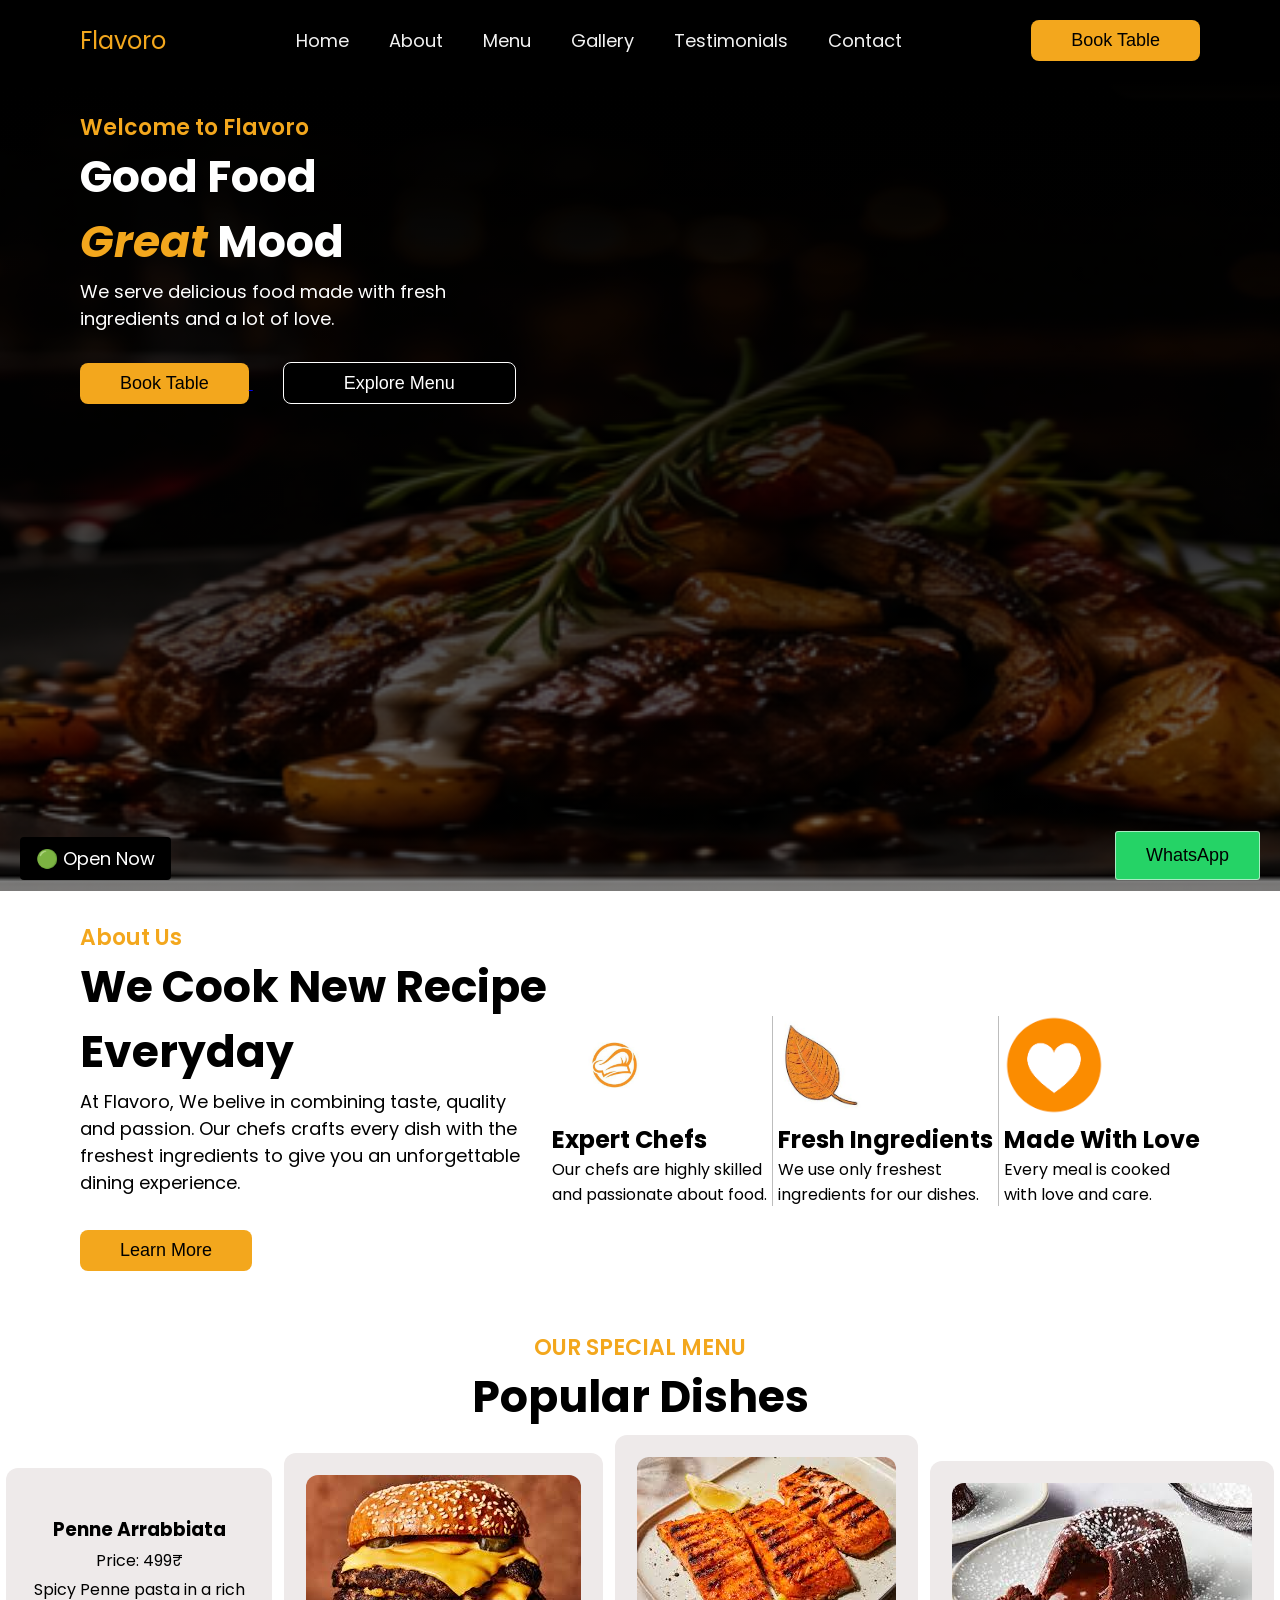
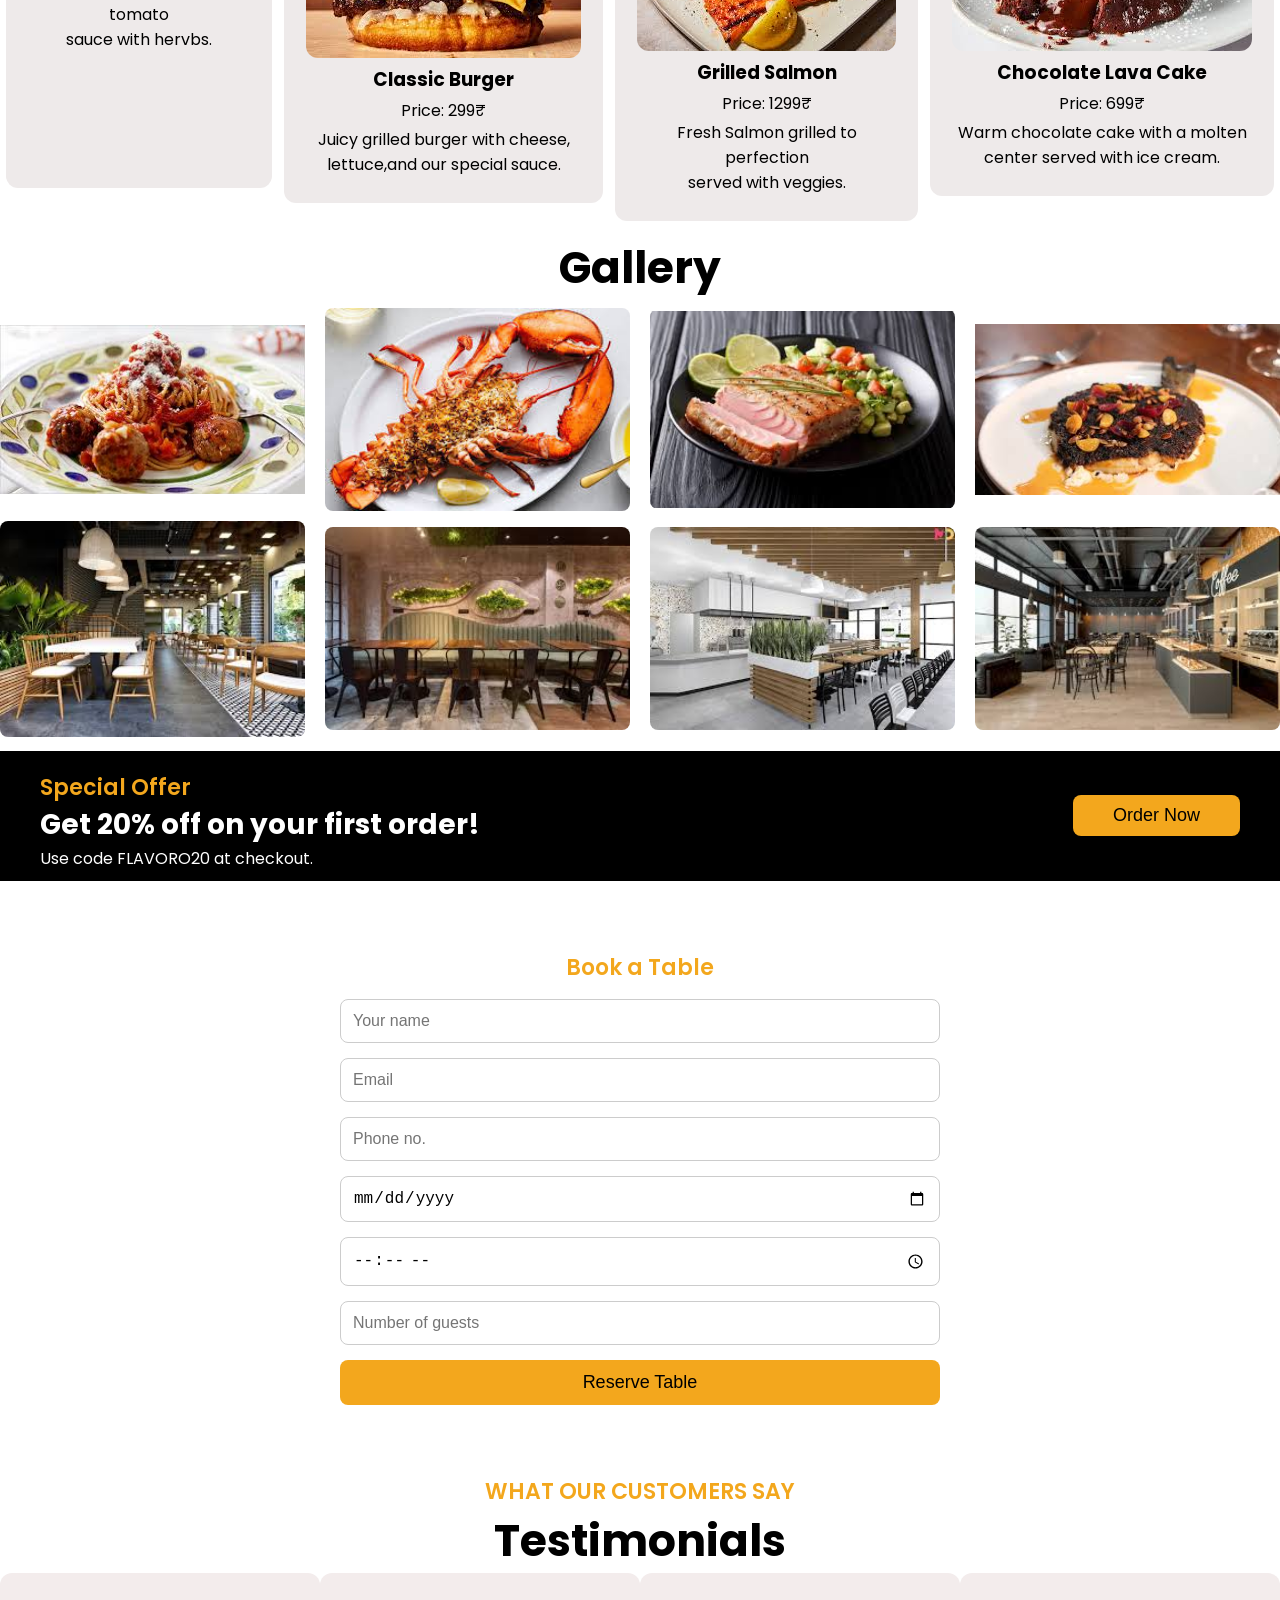
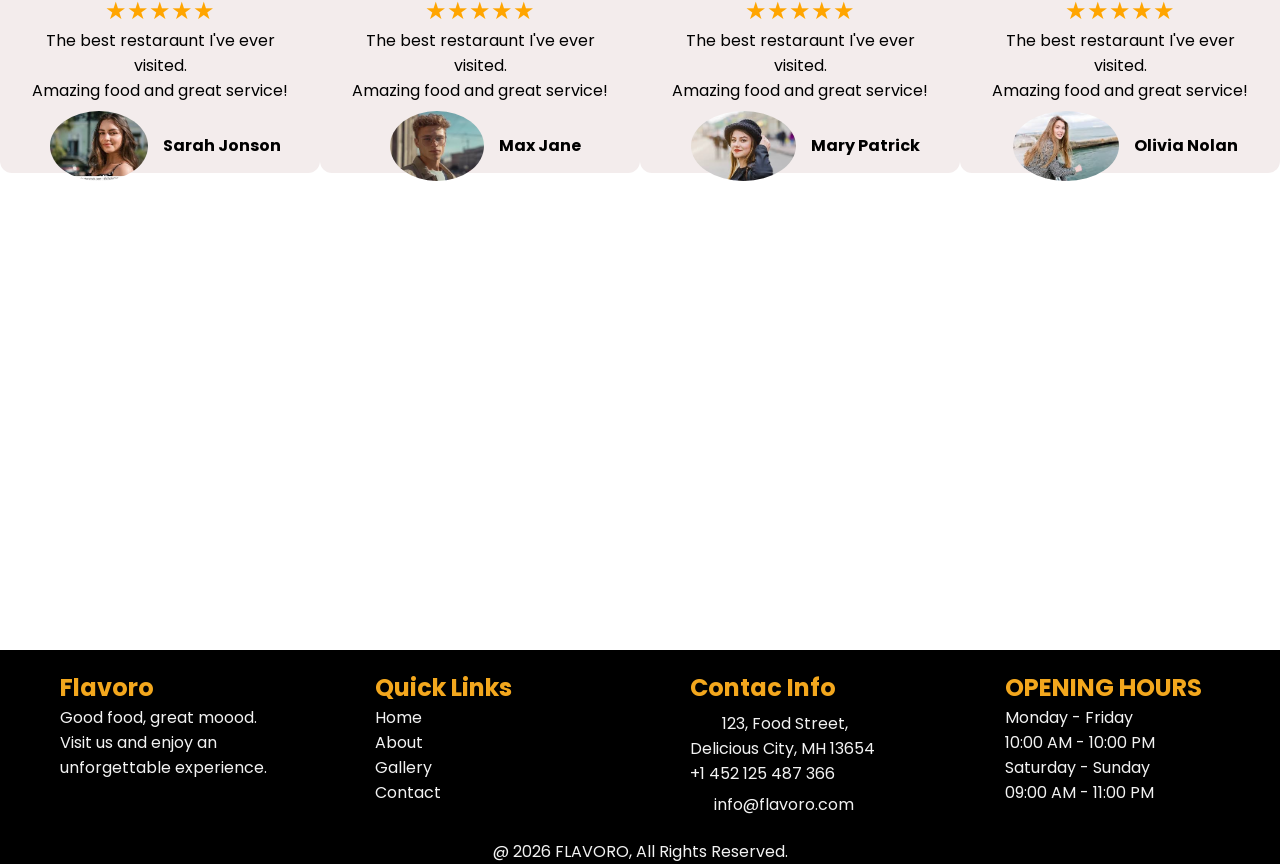
==== index.html @ 7c65e561 "Add files via upload" ====
<!DOCTYPE html>
<html lang="en">

<head>
    <meta charset="UTF-8">
    <meta name="viewport" content="width=device-width, initial-scale=1.0">
    <title>Document</title>
    <link rel="stylesheet" href="Restaraunt_Website.css">
    <link rel="preconnect" href="https://fonts.googleapis.com">
    <link rel="preconnect" href="https://fonts.gstatic.com" crossorigin>
    <link
        href="https://fonts.googleapis.com/css2?family=Poppins:ital,wght@0,100;0,200;0,300;0,400;0,500;0,600;0,700;0,800;0,900;1,100;1,200;1,300;1,400;1,500;1,600;1,700;1,800;1,900&display=swap"
        rel="stylesheet">
</head>

<body>
    <div class="container">
        <nav class="navbar">
            <div class="logo">Flavoro</div>
            <button class="hamburger"><img src="hamburger.svg" alt=""></button>
            <ul class="navs show">
                <li><a href="#home">Home</a></li>
                <li><a href="#about">About</a></li>
                <li><a href="#menu">Menu</a></li>
                <li><a href="#gallery">Gallery</a></li>
                <li><a href="#testimonials">Testimonials</a></li>
                <li><a href="#contact">Contact</a></li>
            </ul>
            <a href="#reservation">
                <button class="nav_btn" id="booktable">Book Table</button>
            </a>

        </nav>
        <div class="hero" id="home">
            <h3 class="fst">Welcome to Flavoro</h3>
            <h2 class="scnd">Good Food</h2>
            <h2 class="thrd"><span>Great</span> Mood</h2>
            <p class="para">We serve delicious food made with fresh<br> ingredients and a lot of love.</p>
            <div class="foot">
                <a href="#reservation">
                    <button class="nav_btn">Book Table</button>
                </a>
                <a href="#menu">
                    <button class="explore">Explore Menu</button>
                </a>

            </div>

        </div>
        <div class="main" id="about">
            <div class="text">
                <h3 class="fst" id="fst">About Us</h3>
                <h2 class="scnd">We Cook New Recipe <br> Everyday</h2>
                <p class="para">At Flavoro, We belive in combining taste, quality <br> and passion. Our chefs crafts
                    every dish with the <br> freshest ingredients to give you an unforgettable <br> dining experience.
                </p>
                <button class="nav_btn" id="learn">Learn More</button>
            </div>
            <div class="card">
                <div class="image"><img src="chef.jpg" alt="" class="round_card"></div>
                <h2>Expert Chefs</h2>
                <p>Our chefs are highly skilled <br> and passionate about food.</p>
            </div>
            <div class="line"></div>
            <div class="card">
                <div class="image"><img src="leaf.jpg" alt="" class="round_card"></div>
                <h2>Fresh Ingredients</h2>
                <p>We use only freshest <br>ingredients for our dishes.</p>
            </div>
            <div class="line"></div>
            <div class="card">
                <div class="image"><img src="heart.png" alt="" class="round_card"></div>
                <h2>Made With Love</h2>
                <p>Every meal is cooked <br> with love and care.</p>
            </div>

        </div>
        <div class="section" id="menu">
            <h3 class="fst">OUR SPECIAL MENU</h3>
            <h2 class="scnd">Popular Dishes</h2>
            <div class="cards-section">
                <div class="cards">
                    <img src="pasta.jpg" alt="">
                    <h3>Penne Arrabbiata</h3>
                    <p>Price: 499₹</p>
                    <p>Spicy Penne pasta in a rich tomato <br> sauce with hervbs.</p>
                </div>
                <div class="cards">
                    <img src="burger.jpg" alt="">
                    <h3>Classic Burger</h3>
                    <p>Price: 299₹</p>
                    <p>Juicy grilled burger with cheese,<br> lettuce,and our special sauce.</p>
                </div>
                <div class="cards">
                    <img src="salmon.jpg" alt="">
                    <h3>Grilled Salmon</h3>
                    <p>Price: 1299₹</p>
                    <p>Fresh Salmon grilled to perfection <br>served with veggies.</p>
                </div>
                <div class="cards">
                    <img src="cake.jpg" alt="">
                    <h3>Chocolate Lava Cake</h3>
                    <p>Price: 699₹</p>
                    <p>Warm chocolate cake with a molten<br>center served with ice cream.</p>
                </div>
            </div>

        </div>
        <section class="gallery" id="gallery">
            <h2 class="scnd margin center">Gallery </h2>
            <div class="food galleryitems">
                <img src="food1.jpg" alt=""><img src="food2.jpg" alt=""><img src="food3.jpg" alt=""><img src="food4.jpg"
                    alt="">
            </div>
            <div class="interior galleryitems">
                <img src="int1.jpg" alt=""><img src="img2.jpg" alt=""><img src="int3.jpg" alt=""><img src="int4.jpg"
                    alt="">
            </div>
        </section>
        <div class="special-offer">
            <div class="text-special-offer">
                <h3 class="fst" id="fst2">Special Offer</h3>
                <h2 class="special-offer-h2">Get 20% off on your first order!</h2>
                <p>Use code FLAVORO20 at checkout. </p>
            </div>

            <button class="nav_btn">Order Now</button>
        </div>
        <section class="reservation" id="reservation">
            <form action="" class="reservation-form">
                <h2 class="fst">Book a Table</h2>
                <input type="text" placeholder="Your name" required>
                <input type="email" placeholder="Email" required>
                <input type="number" placeholder="Phone no." required>
                <input type="date" required>
                <input type="time" required>
                <input type="number" placeholder="Number of guests" min="1" required>
                <button type="submit">Reserve Table</button>

            </form>
        </section>
        <div class="testimonials" id="testimonials">
            <div class="text">
                <h3 class="fst">WHAT OUR CUSTOMERS SAY</h3>
                <h2 class="scnd">Testimonials</h2>
                <div class="review-container">


                    <div class="reviews">
                        <span style="color: orange; font-size: 24px;">&#9733;</span><span
                            style="color: orange; font-size: 24px;">&#9733;</span><span
                            style="color: orange; font-size: 24px;">&#9733;</span><span
                            style="color: orange; font-size: 24px;">&#9733;</span><span
                            style="color: orange; font-size: 24px;">&#9733;</span>
                        <p>The best restaraunt I've ever visited. <br> Amazing food and great service!</p>
                        <div class="margin">
                            <img src="frgn1.jpg" alt="">
                            <p class="bold">Sarah Jonson</p>
                        </div>
                    </div>
                    <div class="reviews">
                        <span class="star">&#9733;</span><span class="star">&#9733;</span><span
                            class="star">&#9733;</span><span class="star">&#9733;</span><span
                            class="star">&#9733;</span>
                        <p>The best restaraunt I've ever visited. <br> Amazing food and great service!</p>
                        <div class="margin">
                            <img src="frgn3.jpg" alt="">
                            <p class="bold">Max Jane</p>
                        </div>
                    </div>
                    <div class="reviews">
                        <span style="color: orange; font-size: 24px;">&#9733;</span><span
                            style="color: orange; font-size: 24px;">&#9733;</span><span
                            style="color: orange; font-size: 24px;">&#9733;</span><span
                            style="color: orange; font-size: 24px;">&#9733;</span><span
                            style="color: orange; font-size: 24px;">&#9733;</span>
                        <p>The best restaraunt I've ever visited. <br> Amazing food and great service!</p>
                        <div class="margin">
                            <img src="frgn2.jpg" alt="">
                            <p class="bold">Mary Patrick</p>
                        </div>
                    </div>
                    <div class="reviews">
                        <span style="color: orange; font-size: 24px;">&#9733;</span><span
                            style="color: orange; font-size: 24px;">&#9733;</span><span
                            style="color: orange; font-size: 24px;">&#9733;</span><span
                            style="color: orange; font-size: 24px;">&#9733;</span><span
                            style="color: orange; font-size: 24px;">&#9733;</span>
                        <p>The best restaraunt I've ever visited. <br> Amazing food and great service!</p>
                        <div class="margin">
                            <img src="frgn4.jpg" alt="">
                            <p class="bold">Olivia Nolan</p>
                        </div>
                    </div>
                </div>
            </div>
        </div>
        <section class="map">
            <iframe
                src="https://www.google.com/maps/embed?pb=!1m18!1m12!1m3!1d7525.677391440527!2d72.83444117426083!3d19.419374241105054!2m3!1f0!2f0!3f0!3m2!1i1024!2i768!4f13.1!3m3!1m2!1s0x3be7a9590ee6f6af%3A0x9c151c75016edf03!2sEmersion%20classes!5e0!3m2!1sen!2sin!4v1782209805193!5m2!1sen!2sin"
                width="100%" height="450" style="border:0;" allowfullscreen="" loading="lazy"
                referrerpolicy="no-referrer-when-downgrade"></iframe>
        </section>
        <footer class="footer" id="contact">
            <div class="first">
                <h3 class="headinglast">Flavoro</h3>
                <p>Good food, great moood.</p>
                <p>Visit us and enjoy an <br> unforgettable experience.</p>
                <img src="facebook.svg" alt=""><img src="instagram.svg" alt=""><img src="twitter.svg" alt=""><img
                    src="youtube.svg" alt="">
            </div>
            <div class="second">
                <h3 class="headinglast">Quick Links</h3>
                <p>Home</p>
                <p>About</p>
                <p>Gallery</p>
                <p>Contact</p>
            </div>
            <div class="third">
                <h3 class="headinglast">Contac Info</h3>
                <div> <img src="location.svg" alt=""><span class="margin">123, Food Street, Delicious City, MH
                        13654</span></div>
                <div> <img src="call.svg" alt=""><span>+1 452 125 487 366</span></div>
                <div> <img src="mail.svg" alt=""><span>info@flavoro.com</span></div>

            </div>
            <div class="fourth">
                <h3 class="headinglast">OPENING HOURS</h3>
                <p>Monday - Friday </p>
                <p>10:00 AM - 10:00 PM</p>
                <p>Saturday - Sunday </p>
                <p>09:00 AM - 11:00 PM</p>
            </div>
        </footer>
        <div class="last">@ 2026 FLAVORO, All Rights Reserved.</div>
        <div class="whatsAppContact"><button class="whatsapp">WhatsApp</button></div>
        <div class="status"></div>

    </div>
    <script src="Restaraunt_Website.js"></script>
</body>

</html>
---- Restaraunt_Website.css ----
html{
    scroll-behavior: smooth;
}
body {
    font-family: 'Poppins', sans-serif;
}

* {
    margin: 0;
    padding: 0;
    box-sizing: border-box;
}

:root {
    --main_color: #f3a71d;
}

.navbar {
    display: flex;
    justify-content: space-between;
    align-items: center;
    background: #000000;
    color: #f2f2f2;
    padding: 20px 80px;
    width: 100%;
}

.navs {
    display: flex;
    list-style-type: none;
    gap: 40px;

}

.navs li a {
    color: #f2f2f2;
    text-decoration: none;
    font-size: 18px;
}

.navs li a:hover {
    color: var(--main_color);
    text-decoration: underline;
    transform: translateY(-3px);
    transition: ease 0.45s;
}

.navs li:hover {
    transform: translateY(-3px);
    transition: ease 0.45s;
}
.navbar{
    position: sticky;
    top: 0;
    z-index: 54;
}

.nav_btn {
    background: none;
    background: transparent;
    background: var(--main_color);
    border: none;
    padding: 10px 40px;
    border-radius: 8px;
    font-size: 18px;
    text-align: center;
    cursor: pointer;
}

.nav_btn:hover {
    transform: translateY(-3px);
    transition: ease 0.45s;
}

.logo {
    color: var(--main_color);
    font-size: 24px;
    cursor: pointer;
}

.headinglast {
    color: var(--main_color);
    font-size: 24px;
    cursor: pointer;
}

.hero {
    background: linear-gradient(rgba(0, 0, 0), rgba(0, 0, 0, 0.5)), url("dish_crop.png");
    background-position: center;
    min-height: 90vh;
    min-width: 100%;
    background-size: cover;
    width: 100%;
    background-repeat: no-repeat;
    padding: 30px 80px;
    color: white;
}

.fst {
    font-size: 22px;
    font-weight: 600;
    color: var(--main_color);
}

.scnd {
    font-size: 44px;
}

.thrd span {
    color: var(--main_color);
    font-style: italic;
}

.thrd {
    font-size: 44px;
}

.para {
    font-size: 18px;
    margin: 4px 0;
}

.foot {
    margin: 30px 0;
}

.explore {
    background: none;
    background: transparent;
    border: none;
    border: 1px solid white;
    padding: 9.5px 60px;
    font-size: 18px;
    border-radius: 8px;
    color: white;
    margin-left: 30px;
    text-align: center;
    background: #000000;
}

.explore:hover {
    transform: translateY(-3px);
    transition: ease 0.45s;
    cursor: pointer;
}

.main {
    display: flex;
    align-items: center;
    justify-content: space-between;
    padding: 30px 80px;
}

.round_card {
    height: 100px;
    object-fit: contain;
}

.line {
    height: 190px;
    width: 1px;
    background-color: rgb(189, 189, 189);
}

#learn {
    margin: 30px 0;
}

.cards-section {
    display: flex;
    align-items: center;
    justify-content: space-between;
}

.cards {
    background-color: rgb(238, 234, 234);
    padding: 22px;
    margin: 6px;
    min-height: 320px;
    border-radius: 12px;

}
.navs li:hover{
    transition: ease 0.45s;
}

.cards img {
    border-radius: 12px;
}

.cards p {
    margin: 4px 0;
}

.section {
    text-align: center;
}

.special-offer {
    background: black;
    display: flex;
    align-items: center;
    justify-content: space-between;
    color: white;
    margin-top: 14px;
    padding: 10px 40px;
}

.special-offer-h2 {
    font-size: 28px;
}

#fst2 {
    margin-top: 10px;
}

.testimonials {
    text-align: center;
}

.review-container {
    display: flex;
    align-items: center;
    justify-content: space-between;
}

.reviews {
    height: 200px;
    background-color: rgb(243, 236, 236);
    padding: 20px 20px;
    border-radius: 12px;
}

.reviews img {
    height: 70px;
    object-fit: contain;
    object-position: center;
    display: inline;
    border-radius: 100%;

}

.reviews .bold {
    display: inline;
}

.bold {
    font-weight: bold;
    position: relative;
    top: -30px;
    left: 11px;
}

.margin {
    margin: 8px;
}

.first img {
    margin: 4px 12px;
}

.footer {
    display: grid;
    grid-template-columns: repeat(4, 1fr);
    gap: 100px;
    padding: 20px 60px;
    background: #000000;
    color: #f2f2f2;
    margin-top: 50px;
}

.first,
.second,
.third,
.fourth {
    text-align: left;
}

.last {
    background: #000000;
    color: #f2f2f2;
    text-align: center;
}

img:hover {
    cursor: pointer;
}

.star {
    color: orange;
    font-size: 24px;
}
html{
    scroll-behavior: smooth;
}

.hamburger {
    background: none;
    background: transparent;
    border: none;
    display: none;
    color: white;
}

@media (max-width:768px) {
    .navbar {
        display: grid;
        
        grid-template-columns: 1fr 1fr;
        gap: 20px;
        text-align: center;
        padding: 10px 10px;
    }

    #booktable {
        width: 100%;
        display: none;
    }

    .footer {
        flex-direction: column;
        gap: 10px;
    }

    .main {
        flex-direction: column;
    }

    .cards-section {
        flex-direction: column;
    }

    .review-container {
        flex-direction: column;
        gap: 20px;
    }

    .footer {
        grid-template-columns: repeat(2, 1fr);
        padding: 10px 20px;
    }

    .nav_btn {
        margin: 12px;
    }

    .headinglast {
        font-size: 18px;
    }

    .navs {
        flex-direction: column;
        text-align: center;
        position: sticky;
        top: 0;

        gap: 20px;
        width: 100%;

        display: none;

    }

    .special-offer {
        flex-direction: column;
    }

    .reviews {
        margin: 0;
        padding: 10px 20px;
    }

    .hamburger {
        display: block;
        font-size: 30px;
        position: relative;
display: flex;
justify-content: space-around;
align-items: center;
    }

    .card {
        width: 100%;
        margin-top: 15px;
        text-align: center;
    }

    .last {
        padding: 5px;
        width: 100%;
    }

    .line {
        display: none;
    }

    .explore {
        margin-left: 10px;
    }

    .fst {
        font-size: 20px;
    }

    .scnd {
        font-size: 24px;
    }

    .thrd {
        font-size: 26px;
    }

    .para {
        font-size: 16px;
    }

    .hero {
        padding: 10px 20px;
    }

    .main {
        padding: 10px 20px;
        width: 100%;
    }

    .cards {
        max-width: 100%;
        height: auto;
    }

    .reviews {
        min-height: 200px;
        height: auto;
    }
    .navs.show{
        display: flex;
        text-align: left;
        position: relative;
        right: 0;
    }
}

@media (max-width:500px) {
    .footer {
        grid-template-columns: 1fr;
        text-align: left;
    }

    .first,
    .second,
    .third,
    .fourth {
        text-align: center;
    }

    .card img {
        width: 100%;
        height: 80px;
    }

    .last {
        font-size: 12px;
    }
    .galleryitems{
        flex-direction: column;
        width: 100%;
    }
    .galleryitems img{
        width: 80%;
        text-align: center;
    }
}
.whatsAppContact .whatsapp{
    border: none;
    background: none;
    background: #25d366;
    padding: 13px 30px;
    text-align: center;
    position: fixed;
    bottom: 20px;
    right: 20px;
    font-size: 18px;
    border: 1px solid rgba(255, 255, 255, 0.601);
    border-radius: 3px ;
}
.whatsAppContact .whatsapp:hover{
    transform: translateY(-3px);
    transition: ease 0.3s;
    cursor: pointer;
}
#about,#home,
#menu,
#gallery,
#testimonials,
#contact{
    scroll-margin-top: 100px;
}
.galleryitems{
    display: flex;
    align-items: center;
    justify-content: space-between;
    margin-bottom: 10px;
      gap: 20px;
}
.galleryitems img{
    min-height: 200px;
    object-fit: contain;
    object-position: center;
    border-radius: 8px;
    width: 100%;
    overflow-x: hidden;
  
}
.status{
    position: fixed;
    bottom: 20px;
    left: 20px;
    background: black;
    color: white;
    font-size: 18px ;
    text-align: center;
    padding: 8px 16px;
    border-radius: 4px;
    cursor: pointer;
}
.footer{
    margin-top: 0;
}
.map{
    margin-top: 20px;
}
.center{
    text-align: center;
}
.reservation {
   padding: 50px 80px;
   text-align: center;
}
.reservation-form{
    max-width: 600px;
    margin: 20px auto;
    display: flex;
    flex-direction: column;
    gap: 15px;
    }
    .reservation-form input{
        padding: 12px;
        border: 1px solid #ccc;
        border-radius: 8px;
        font-size: 16px;
    }
    .reservation-form button{
    background: var(--main_color);
    border: none;
    padding: 12px;
    border-radius: 8px;
    font-size: 18px;
    cursor: pointer;
}
.navs a.active{
    color: var(--main_color);
    font-weight: bold;
}
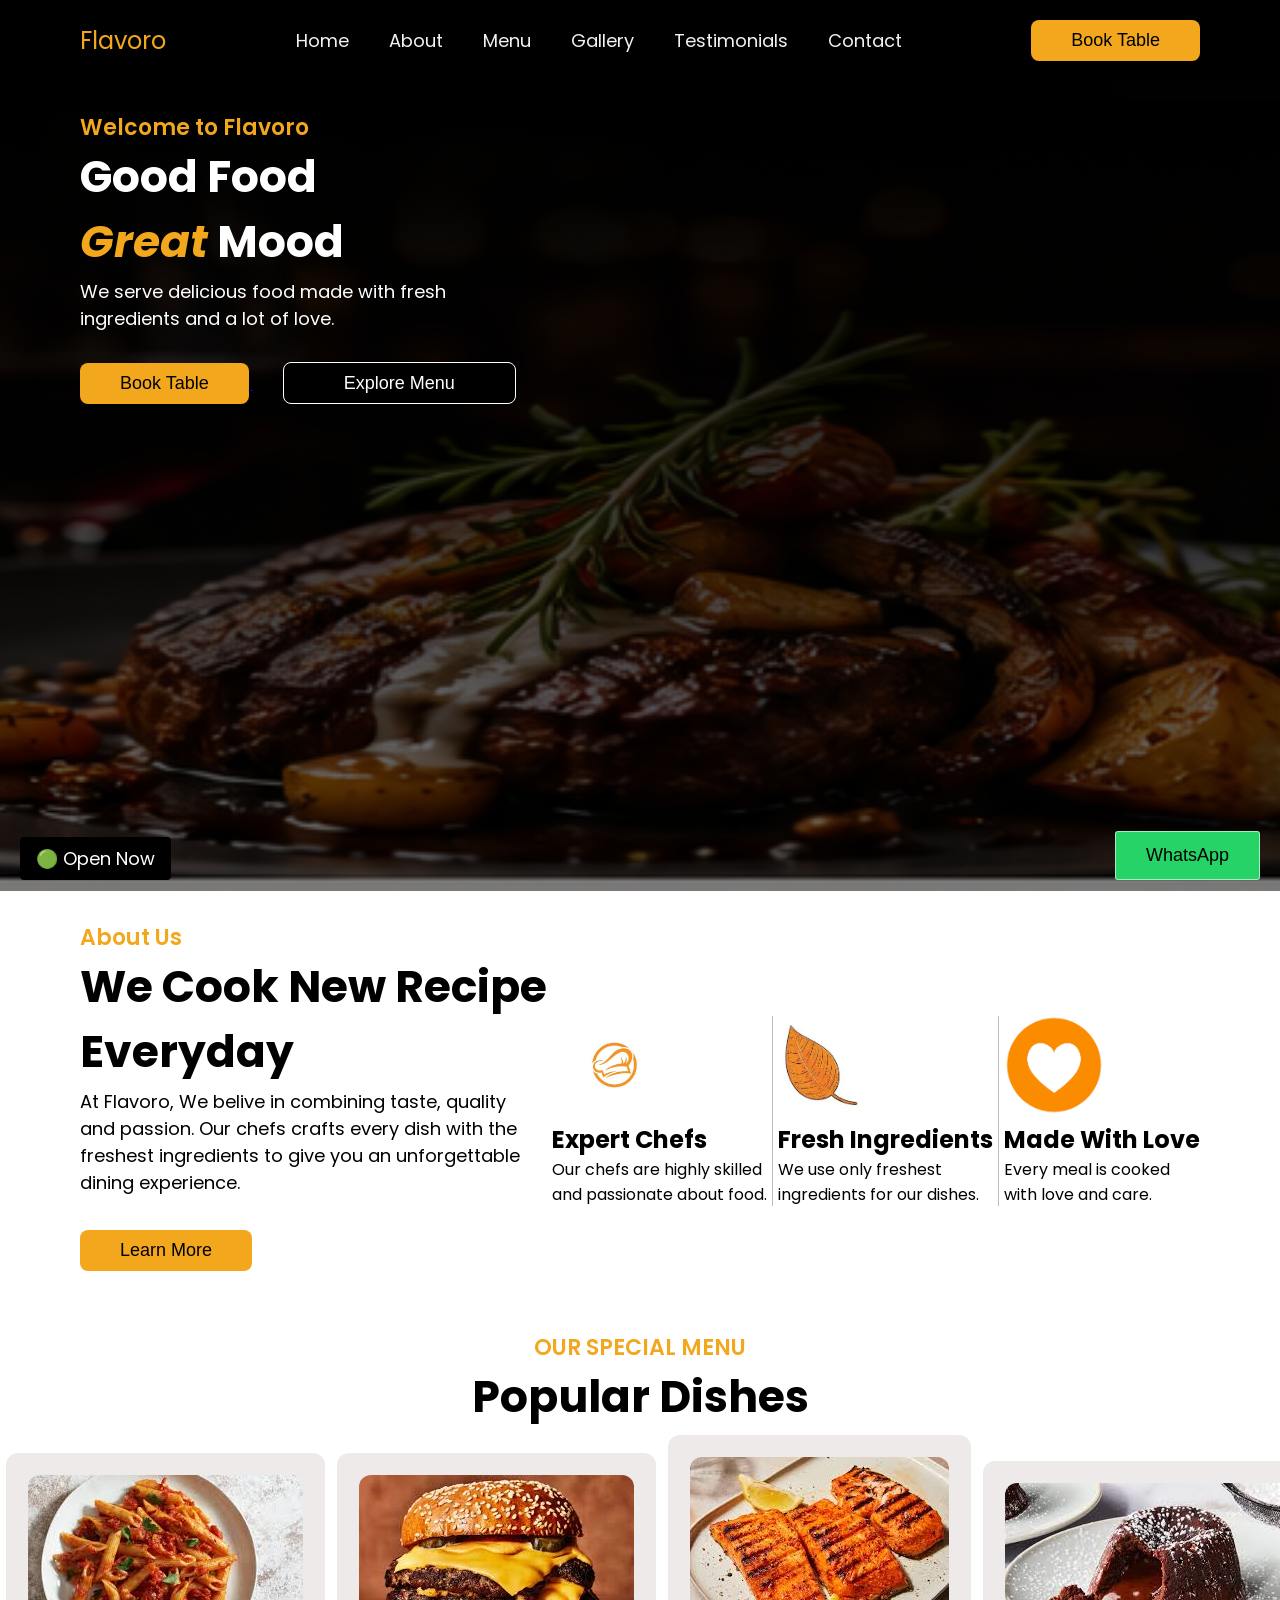
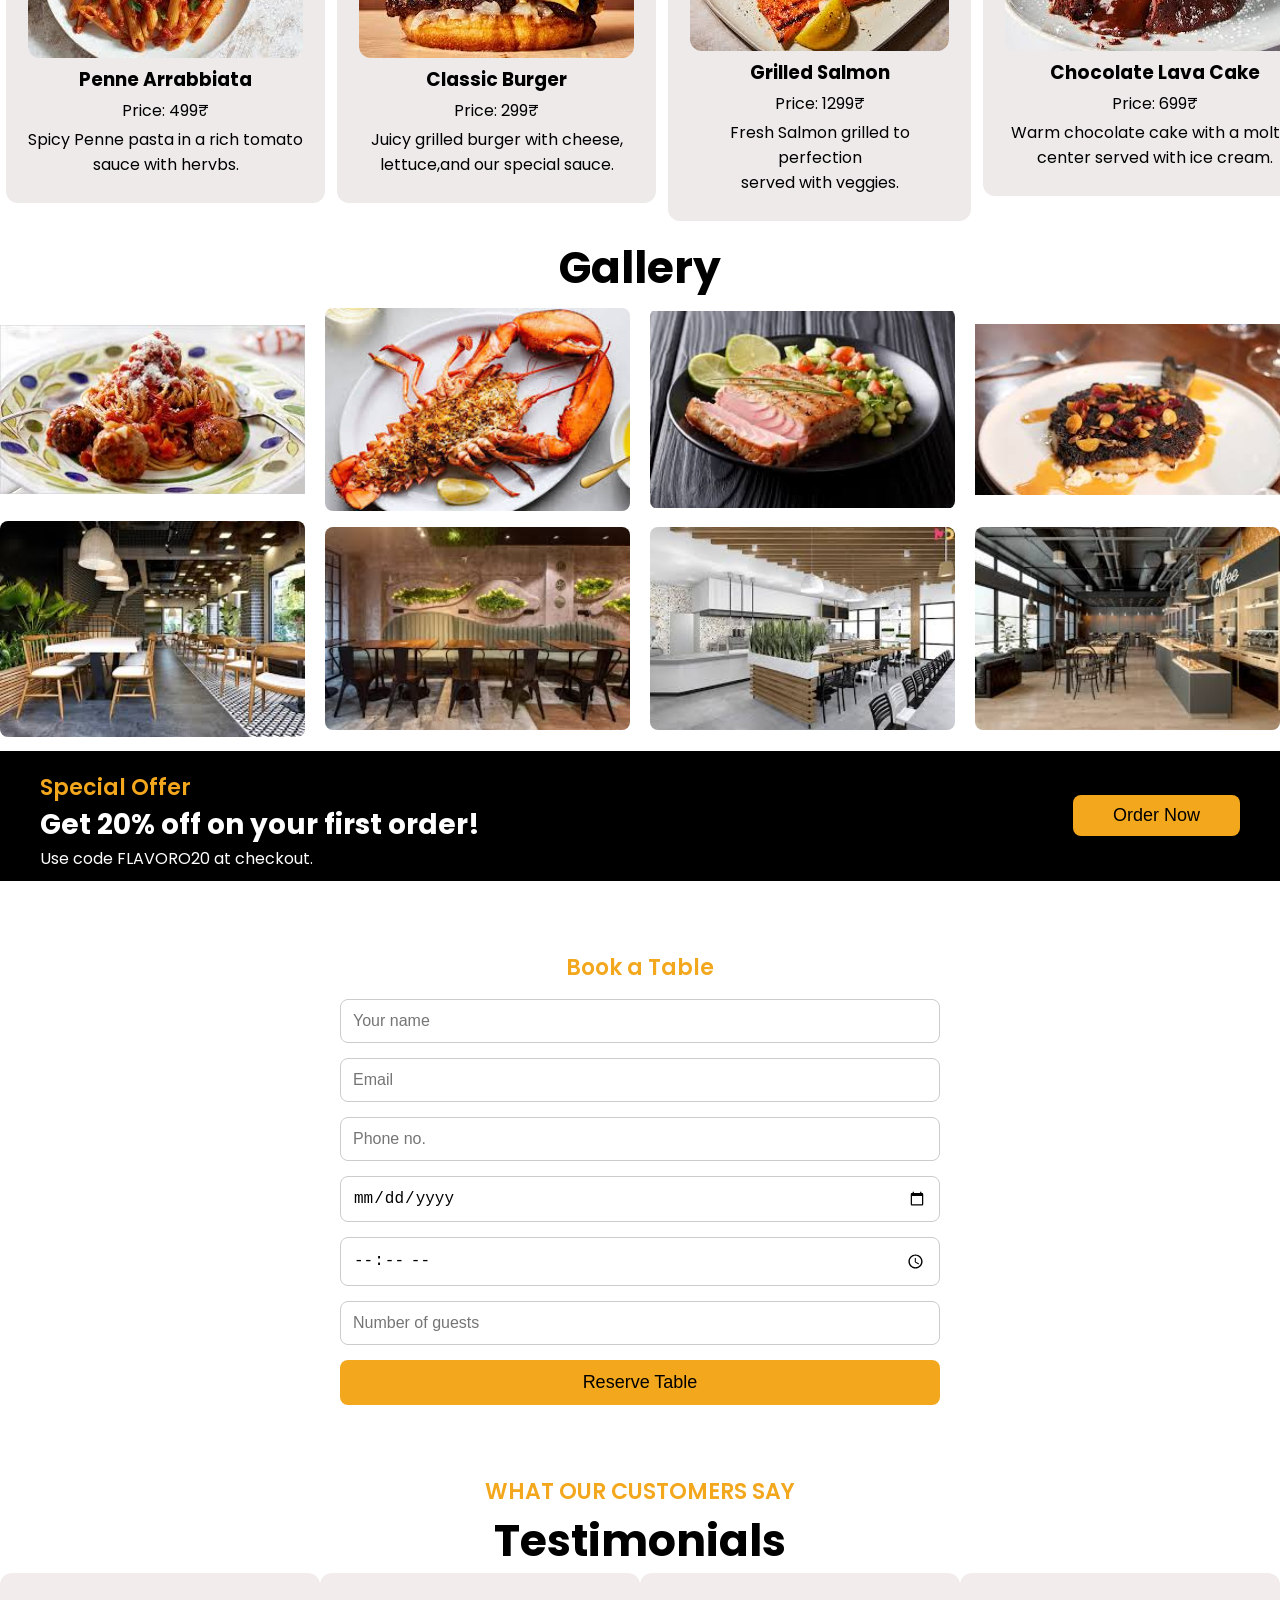
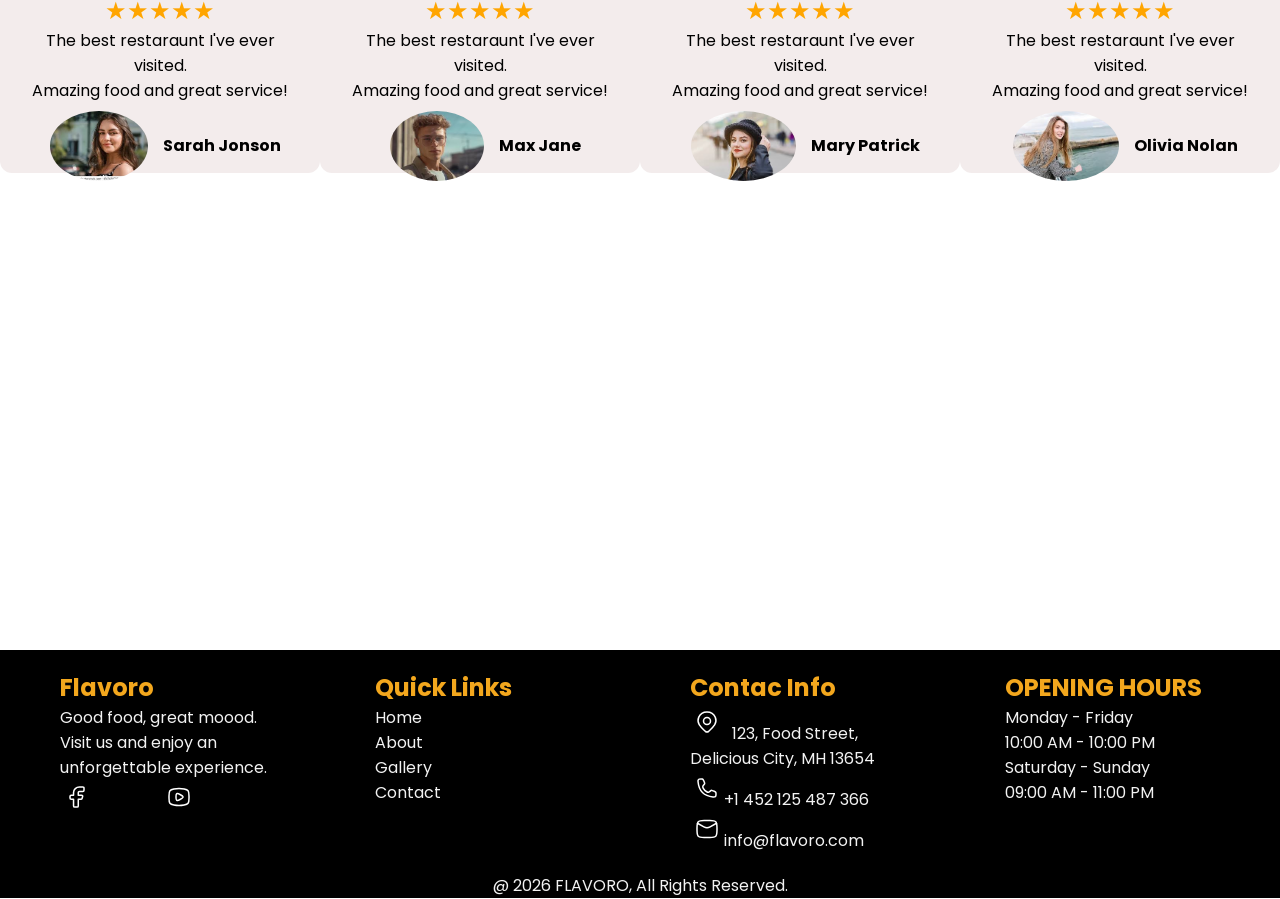
==== commit e962ecf6: "Fix HTML encoding issues in index.html" ====
--- a/index.html
+++ b/index.html
@@ -4,13 +4,14 @@
 <head>
     <meta charset="UTF-8">
     <meta name="viewport" content="width=device-width, initial-scale=1.0">
-    <title>Document</title>
+    <title>Flavoro</title>
     <link rel="stylesheet" href="Restaraunt_Website.css">
     <link rel="preconnect" href="https://fonts.googleapis.com">
     <link rel="preconnect" href="https://fonts.gstatic.com" crossorigin>
     <link
         href="https://fonts.googleapis.com/css2?family=Poppins:ital,wght@0,100;0,200;0,300;0,400;0,500;0,600;0,700;0,800;0,900;1,100;1,200;1,300;1,400;1,500;1,600;1,700;1,800;1,900&display=swap"
         rel="stylesheet">
+        <link rel="icon" href="flavoroLogo.png" type="image/png">
 </head>
 
 <body>
@@ -18,7 +19,7 @@
         <nav class="navbar">
             <div class="logo">Flavoro</div>
             <button class="hamburger"><img src="hamburger.svg" alt=""></button>
-            <ul class="navs show">
+            <ul class="navs ">
                 <li><a href="#home">Home</a></li>
                 <li><a href="#about">About</a></li>
                 <li><a href="#menu">Menu</a></li>
@@ -240,4 +241,4 @@
     <script src="Restaraunt_Website.js"></script>
 </body>
 
-</html>+</html>
--- a/Restaraunt_Website.css
+++ b/Restaraunt_Website.css
@@ -469,6 +469,12 @@
         width: 80%;
         text-align: center;
     }
+    .whatsapp{
+        font-size: 14px;
+    }
+    .status{
+        font-size: 14px;
+    }
 }
 .whatsAppContact .whatsapp{
     border: none;
@@ -560,4 +566,7 @@
 .navs a.active{
     color: var(--main_color);
     font-weight: bold;
-}+}
+.footer img{
+    margin: 5px;
+}
